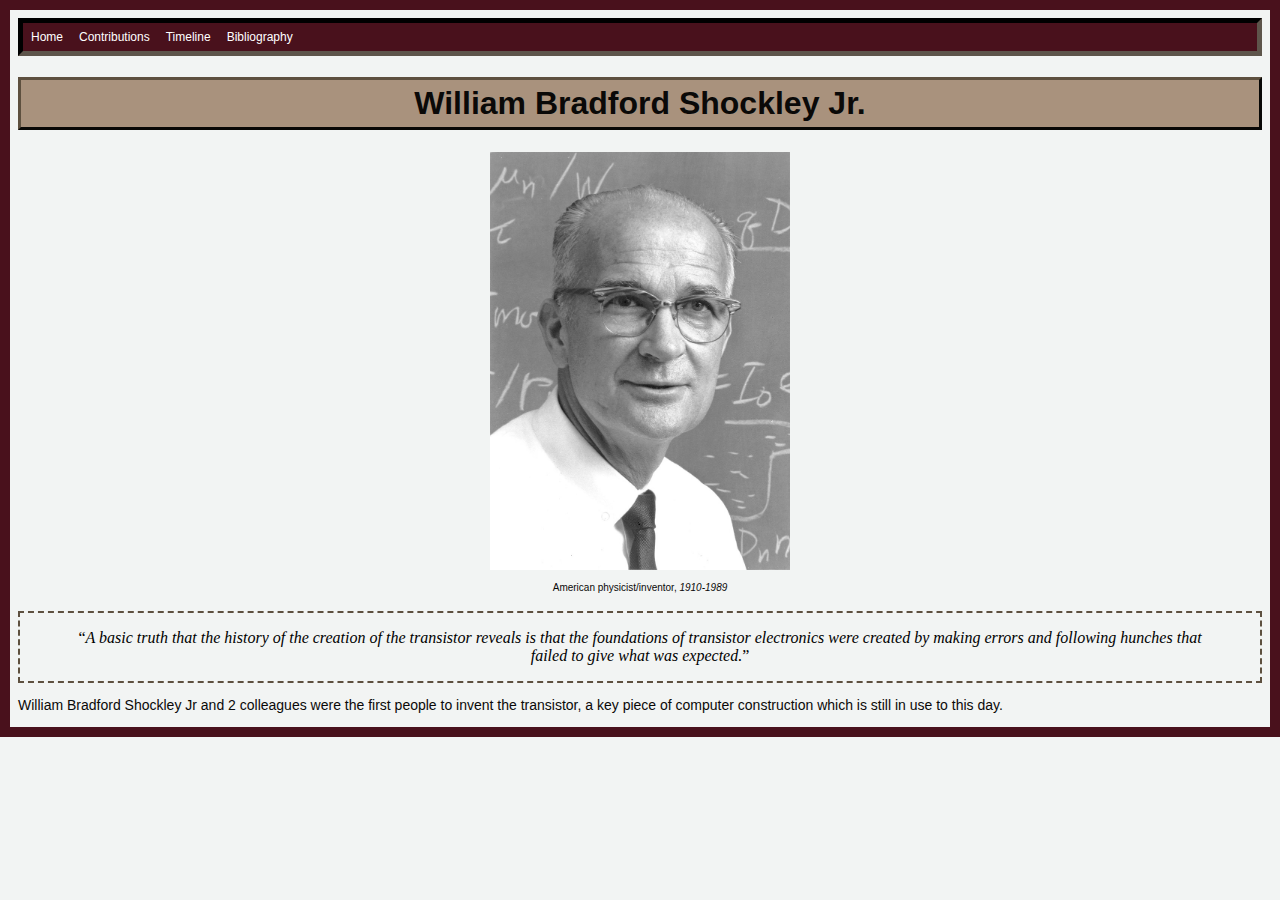
==== index.html @ adad0a67 "Initial commit" ====
<!DOCTYPE html>
<html lang="en-ca">
  <head>
    <meta charset="utf-8">
    <meta name="description" content="A tribute to physicist William Shockley.">
    <meta name="author" content="Aiden K.">
    <meta name="keywords" content="transistor, William Shockley, physicist, Bell Labs">
    <meta name="viewport" content="width=device-width">
    <title>Tribute to William Shockley</title>
    <link href="style.css" rel="stylesheet" type="text/css" />
  </head>
  <body>
    <div class="navbar">
      <a href="index.html" class="navbar-text">Home</a>
      <a href="contributions.html" class="navbar-text">Contributions</a>
      <a href="timeline.html" class="navbar-text">Timeline</a>
      <a href="bibliography.html" class="navbar-text">Bibliography</a>
    </div>
    <script src="script.js"></script>

    <h1 class="heading">William Bradford Shockley Jr.</h1>
    <img src="./images/William_Shockley.jpg" width="25%" height="25%" alt="William Shockley" class="center">
    <p class="caption" style="font-size: 12px;"><sup>American physicist/inventor, <i>1910-1989</i></sup></p>
    <div class="quote-div">
    <blockquote class="quote"><q><i>A basic truth that the history of the creation of the transistor reveals is that the foundations of transistor electronics were created by making errors and following hunches that failed to give what was expected.</i></q></blockquote>
    </div>
    <p class="body-text">William Bradford Shockley Jr and 2 colleagues were the first people to invent the transistor, a key piece of computer construction which is still in use to this day.</p>
    </div>
  </body>
</html>
---- style.css ----
html {
  border: solid;
  border-width: 10px;
  border-color: #49111c;
}

body {
  background-color:#f2f4f3
}

p {
  color: #0a0908;
}

.center {
  display: block;
  margin-left: auto;
  margin-right: auto;
  width: 50%;
  max-width: 300px;
}

.heading {
  background-color: #a9927d;
  font-family: Arial, Helvetica, sans-serif;
  text-align: center;
  color: #0a0908;
  border-style: outset;
  border-color: #5e503f;
  padding: 5px;
}

.caption {
  font-family: Verdana, Geneva, Tahoma, sans-serif;
  text-align: center;
}

.quote {
  font-family: Times New 'Times New Roman', Times, serif;
  text-align: center;
  font-size: 16px;
}

.body-text {
  font-family: Verdana, Geneva, Tahoma, sans-serif;
  text-align: left;
  font-size: 14px;
}

.timeline-text {
  font-family: Verdana, Geneva, Tahoma, sans-serif;
  text-align: center;
  font-size: 14px;
}

.timeline-heading {
  font-family: Arial, Helvetica, sans-serif;
  text-align: center;
}

.bibliography-text {
  font-family: Times New 'Times New Roman', Times, serif;
  font-size: 12px;
  text-align: center;
}

.navbar {
  overflow: auto;
  background-color: #49111c;
  border-color: #0a0908;
  border-style: inset;
  border-width: 5px;
  position: -webkit-sticky;
  position: sticky;
  top: 4px;
}

.navbar-text{
  float: left;
  font-family: Verdana, Geneva, Tahoma, sans-serif;
  font-size: 12px;
  color: white;
  text-align: center;
  padding: 7px 8px;
  text-decoration: none;
}

.navbar-text:hover {
  color: #a9927d;
}

.quote-div {
  border: dashed #5e503f 2px;
}
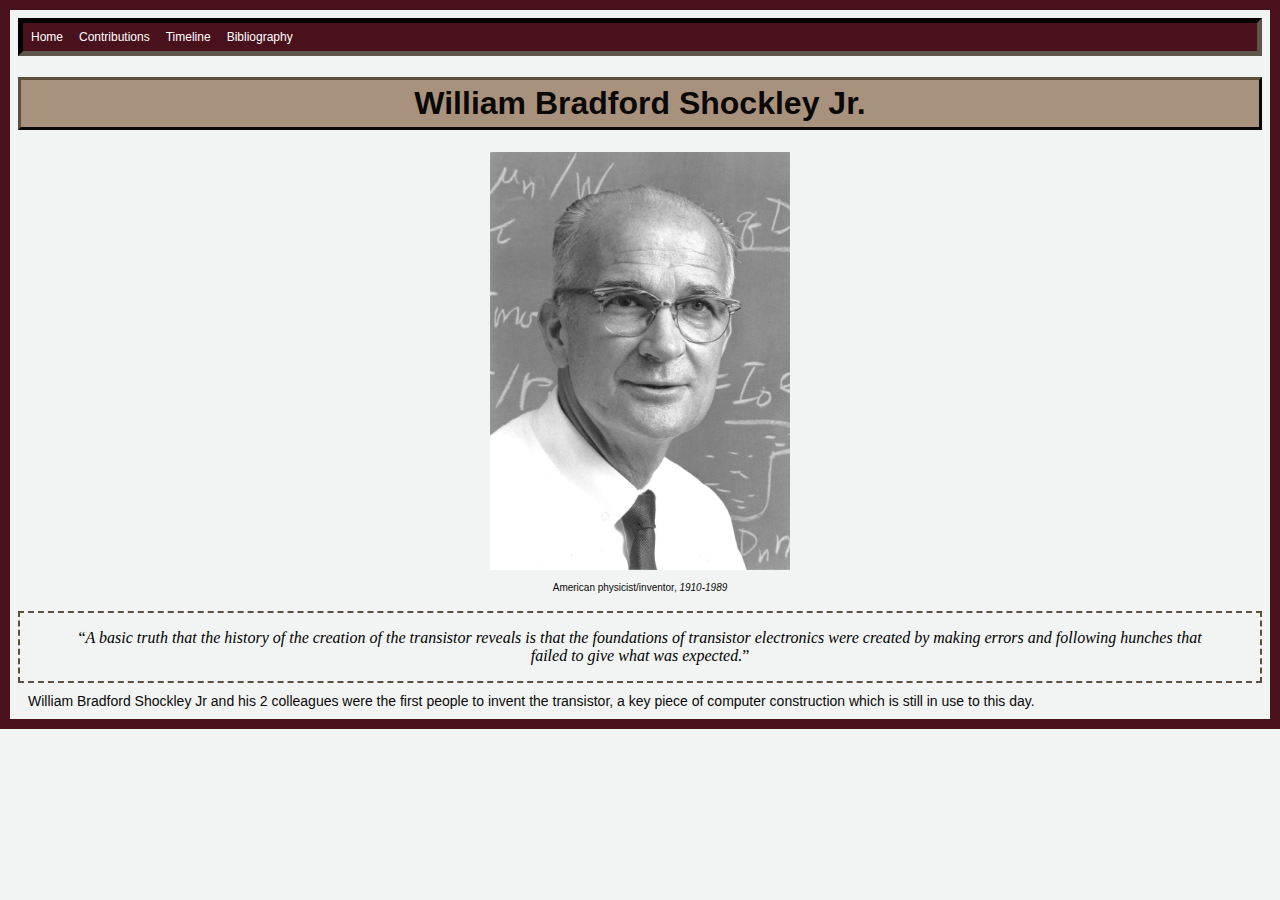
==== commit 91014a7f: "Major overhaul of timeline" ====
--- a/index.html
+++ b/index.html
@@ -16,7 +16,6 @@
       <a href="timeline.html" class="navbar-text">Timeline</a>
       <a href="bibliography.html" class="navbar-text">Bibliography</a>
     </div>
-    <script src="script.js"></script>
 
     <h1 class="heading">William Bradford Shockley Jr.</h1>
     <img src="./images/William_Shockley.jpg" width="25%" height="25%" alt="William Shockley" class="center">
@@ -24,7 +23,7 @@
     <div class="quote-div">
     <blockquote class="quote"><q><i>A basic truth that the history of the creation of the transistor reveals is that the foundations of transistor electronics were created by making errors and following hunches that failed to give what was expected.</i></q></blockquote>
     </div>
-    <p class="body-text">William Bradford Shockley Jr and 2 colleagues were the first people to invent the transistor, a key piece of computer construction which is still in use to this day.</p>
+    <p class="body-text">William Bradford Shockley Jr and his 2 colleagues were the first people to invent the transistor, a key piece of computer construction which is still in use to this day.</p>
     </div>
   </body>
 </html>
--- a/style.css
+++ b/style.css
@@ -45,12 +45,15 @@
   font-family: Verdana, Geneva, Tahoma, sans-serif;
   text-align: left;
   font-size: 14px;
+  margin: 10px;
 }
 
 .timeline-text {
   font-family: Verdana, Geneva, Tahoma, sans-serif;
   text-align: center;
   font-size: 14px;
+  padding: 12px 16px;
+  display: block;
 }
 
 .timeline-heading {
@@ -73,6 +76,7 @@
   position: -webkit-sticky;
   position: sticky;
   top: 4px;
+  z-index: 2;
 }
 
 .navbar-text{
@@ -92,3 +96,47 @@
 .quote-div {
   border: dashed #5e503f 2px;
 }
+
+.dropbtn {
+  background-color: #a9927d;
+  border: outset;
+  border-color: #5e503f;
+  color: #0a0908;
+  padding-top: 2%;
+  padding-bottom: 2%;
+  display: block;
+  margin-left: auto;
+  margin-right: auto;
+  width: 90%;
+  margin-top: 10px;
+  margin-bottom: 10px;
+  font-size: 20px;
+  cursor: pointer;
+}
+
+.dropbtn:hover, .dropbtn:focus {
+  border-color: #49111c;
+}
+
+.dropdown {
+  position: relative;
+  padding: 2%;
+  margin: auto;
+}
+
+.dropdown-content {
+  display: none;
+  margin-left: auto;
+  margin-right: auto;
+  width: 90%;
+  position: static;
+  top: 72%;
+  background-color: #f1f1f1;
+  min-width: 160px;
+  max-width: 90%;
+  overflow: auto;
+  box-shadow: 0px 8px 16px 0px rgba(0,0,0,0.2);
+  z-index: 1;
+}
+
+.show {display: block;}
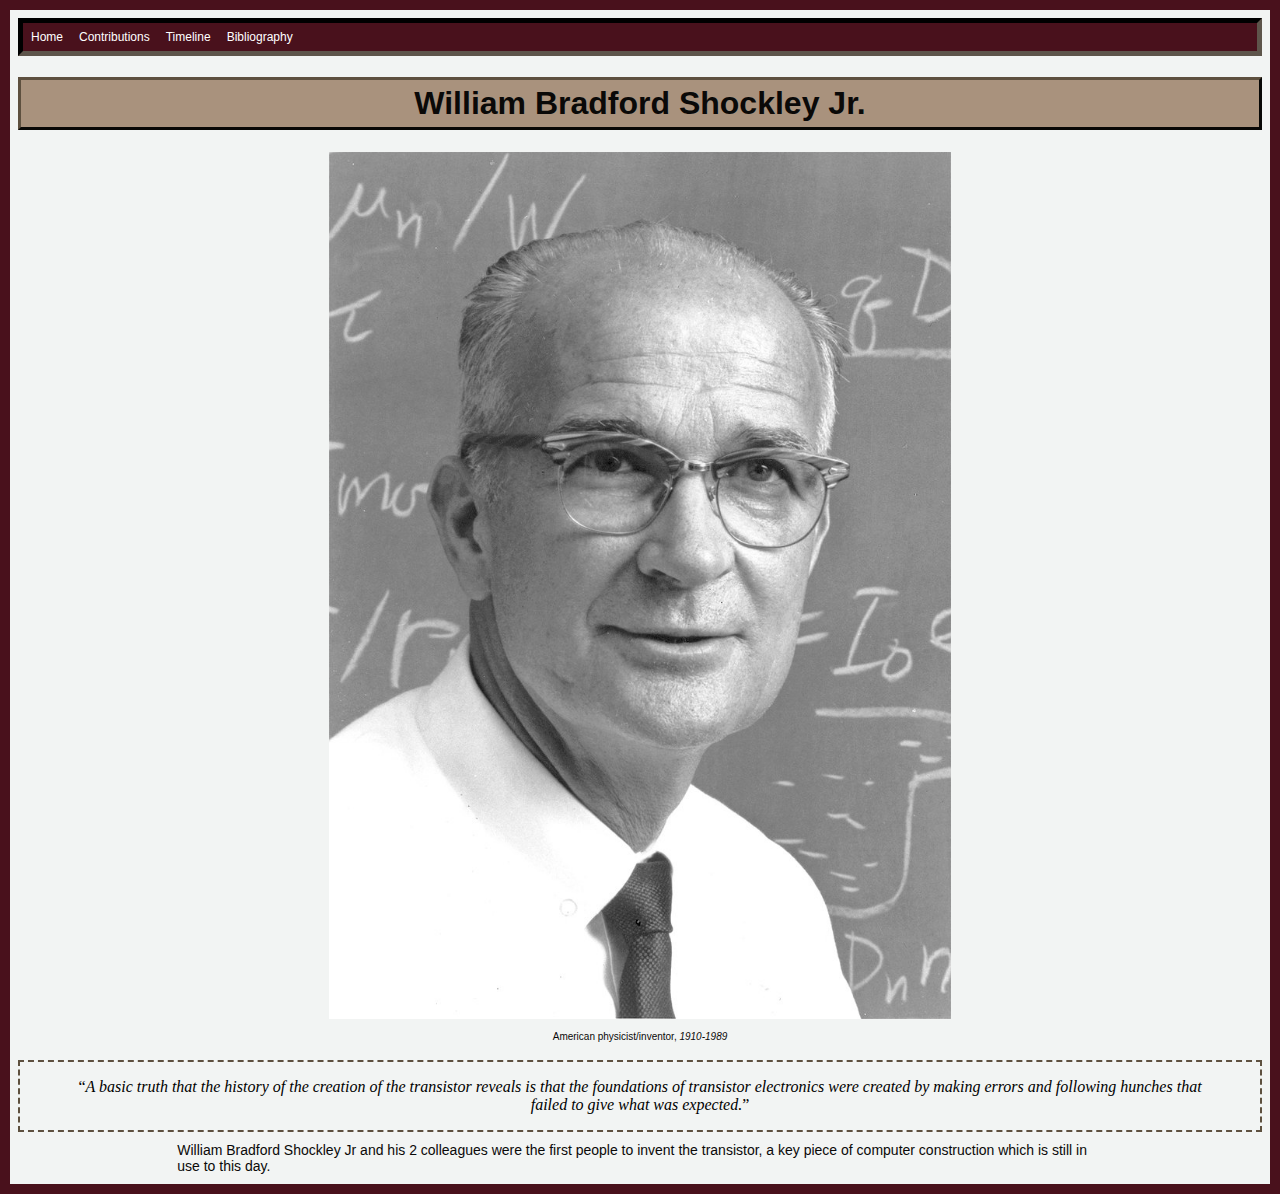
==== commit 828f6925: "partial linter fix" ====
--- a/index.html
+++ b/index.html
@@ -24,6 +24,5 @@
     <blockquote class="quote"><q><i>A basic truth that the history of the creation of the transistor reveals is that the foundations of transistor electronics were created by making errors and following hunches that failed to give what was expected.</i></q></blockquote>
     </div>
     <p class="body-text">William Bradford Shockley Jr and his 2 colleagues were the first people to invent the transistor, a key piece of computer construction which is still in use to this day.</p>
-    </div>
   </body>
 </html>
--- a/style.css
+++ b/style.css
@@ -5,7 +5,7 @@
 }
 
 body {
-  background-color:#f2f4f3
+  background-color:#f2f4f3;
 }
 
 p {
@@ -17,7 +17,6 @@
   margin-left: auto;
   margin-right: auto;
   width: 50%;
-  max-width: 300px;
 }
 
 .heading {
@@ -46,12 +45,14 @@
   text-align: left;
   font-size: 14px;
   margin: 10px;
+  padding-left: 12%;
+  padding-right: 12%;
 }
 
 .timeline-text {
   font-family: Verdana, Geneva, Tahoma, sans-serif;
   text-align: center;
-  font-size: 14px;
+  font-size: 16px;
   padding: 12px 16px;
   display: block;
 }
@@ -79,7 +80,7 @@
   z-index: 2;
 }
 
-.navbar-text{
+.navbar-text {
   float: left;
   font-family: Verdana, Geneva, Tahoma, sans-serif;
   font-size: 12px;
@@ -112,10 +113,11 @@
   margin-bottom: 10px;
   font-size: 20px;
   cursor: pointer;
+  font-family: Arial, Helvetica, sans-serif;
 }
 
-.dropbtn:hover, .dropbtn:focus {
-  border-color: #49111c;
+.dropbtn:hover {
+  font-weight: bold;
 }
 
 .dropdown {
@@ -135,8 +137,10 @@
   min-width: 160px;
   max-width: 90%;
   overflow: auto;
-  box-shadow: 0px 8px 16px 0px rgba(0,0,0,0.2);
+  box-shadow: 0px 8px 16px 0px, rgba(0,0,0,0.2);
   z-index: 1;
 }
 
-.show {display: block;}
+.show {
+  display: block;
+}
